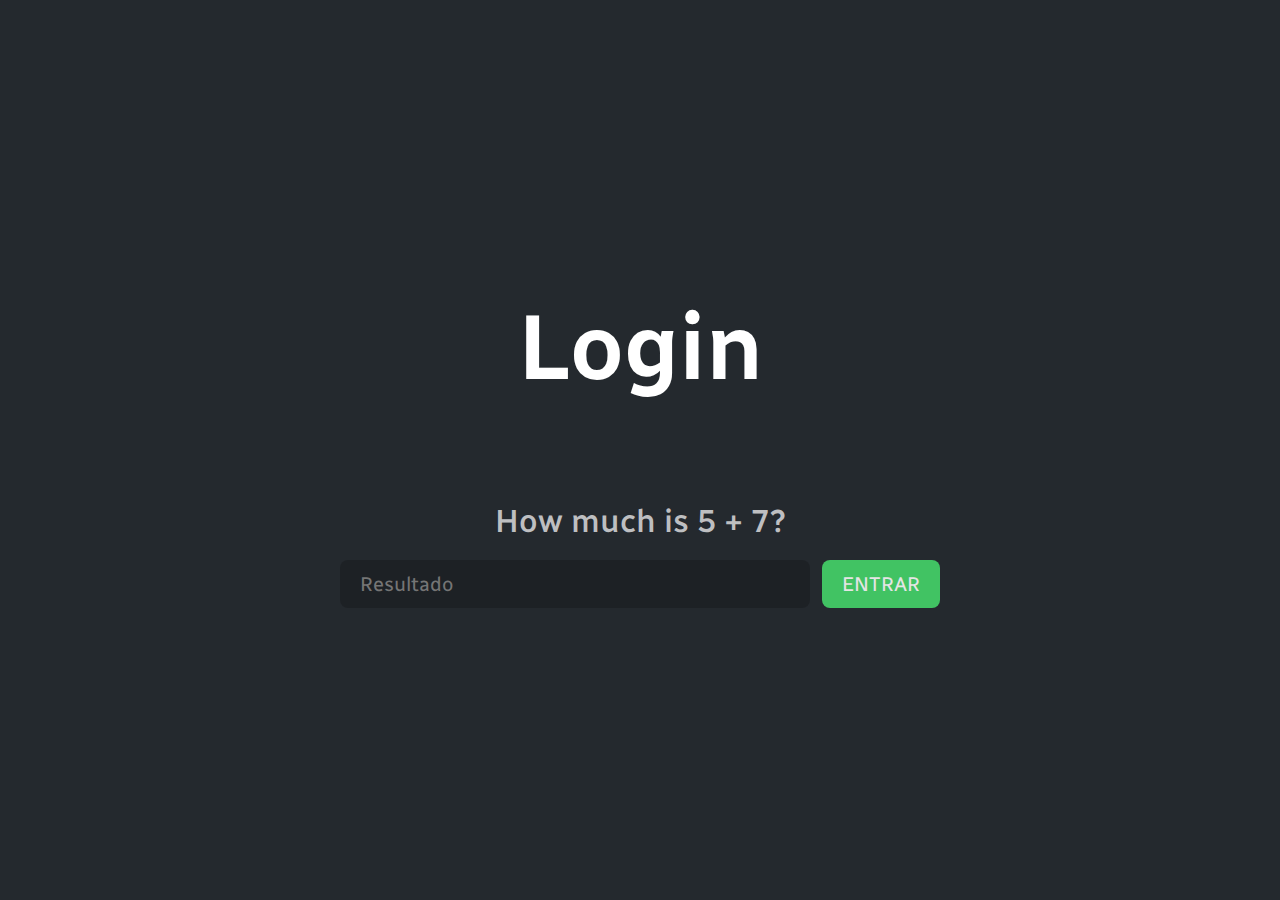
==== index.html @ b2f19806 "criação das telas de login e busca" ====
<!DOCTYPE html>
<html lang="en">
  <head>
    <meta charset="UTF-8" />
    <meta http-equiv="X-UA-Compatible" content="IE=edge" />
    <meta name="viewport" content="width=device-width, initial-scale=1.0" />

    <link
      href="https://fonts.googleapis.com/css2?family=Radio+Canada:wght@300;400;500;600;700&display=swap"
      rel="stylesheet"
    />
    <link rel="stylesheet" href="./style.css" />

    <title>Github</title>
  </head>

  <body>
    <div class="login">
      <div class="login-content">
        <h1 class="title">Login</h1>

        <p class="text">How much is 5 + 7?</p>

        <div class="box-input">
          <input type="number" placeholder="Resultado" class="textfield" />

          <button class="btn">entrar</button>
        </div>
      </div>
    </div>
  </body>
</html>
---- style.css ----
* {
  border: 0;
  box-sizing: border-box;
  font-family: "Radio Canada", sans-serif;
  margin: 0;
  padding: 0;
}

body {
  background-color: #e5e5e5;
}

/* login */
.login {
  align-items: center;
  background-color: #24292e;
  display: flex;
  height: 100vh;
  justify-content: center;
  width: 100%;
}

.login .login-content .title {
  color: #ffffff;
  font-size: 92px;
  font-weight: 600;
  line-height: 110px;
  margin-bottom: 100px;
  text-align: center;
}

.login .login-content .text {
  color: #bebfc1;
  font-size: 32px;
  font-weight: 500;
  line-height: 38px;
  margin-bottom: 20px;
  text-align: center;
}

.login .login-content .box-input {
  display: flex;
  gap: 12px;
}

.login .login-content .box-input .textfield {
  background-color: rgba(0, 0, 0, 0.19);
  border-radius: 8px;
  color: #ffffff;
  font-size: 20px;
  font-weight: 400;
  line-height: 24px;
  padding: 12px 20px;
  width: 470px;
}

.login .login-content .box-input .btn {
  background-color: #41c363;
  border-radius: 8px;
  color: #e5e5e5;
  cursor: pointer;
  font-weight: 400;
  font-size: 20px;
  line-height: 24px;
  padding: 12px 20px;
  text-transform: uppercase;
  transition: 0.2s ease-in-out;
}

.login .login-content .box-input .btn:hover {
  background-color: #2f8f49;
}

/* find repository */

.find-repository {
  align-items: center;
  background-color: #24292e;
  display: flex;
  height: 100vh;
  justify-content: center;
  width: 100%;
}

.find-repository .search-content {
  max-width: 1296px;
  width: 100%;
}

.find-repository .search-content .title {
  color: #ffffff;
  font-size: 92px;
  font-weight: 600;
  line-height: 110px;
  margin-bottom: 100px;
  text-align: center;
}

.find-repository .search-content .box-input {
  display: flex;
  gap: 12px;
}

.find-repository .search-content .box-input .textfield {
  background-color: rgba(0, 0, 0, 0.19);
  border-radius: 8px;
  color: #ffffff;
  flex: 1;
  font-size: 20px;
  font-weight: 400;
  line-height: 24px;
  padding: 12px 20px;
}

.find-repository .search-content .btn {
  background-color: #41c363;
  border-radius: 8px;
  color: #e5e5e5;
  cursor: pointer;
  font-size: 20px;
  font-weight: 400;
  line-height: 24px;
  padding: 12px 20px;
  text-transform: uppercase;
  transition: 0.2s ease-in-out;
}

.find-repository .search-content .btn:hover {
  background-color: #2f8f49;
}
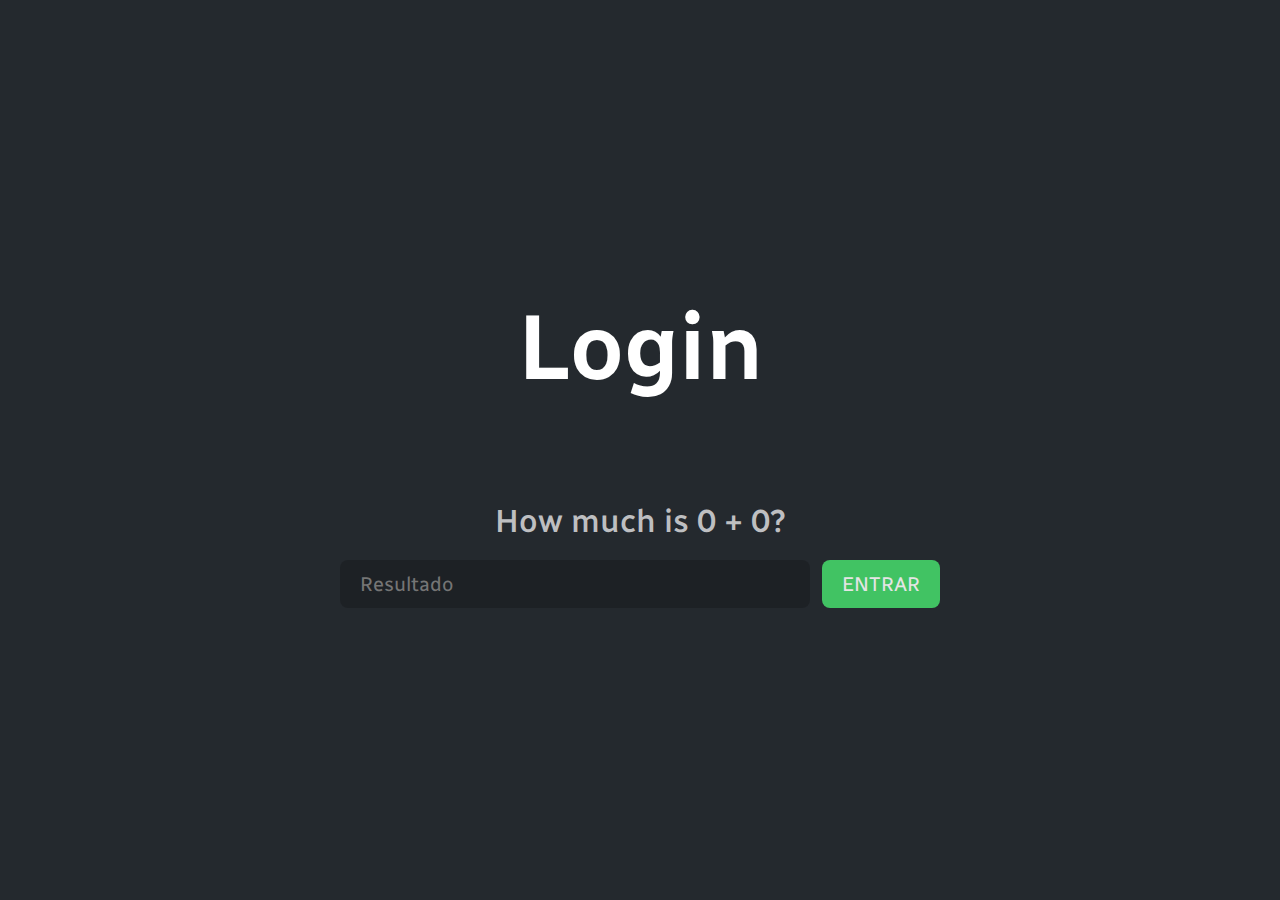
==== commit 03a12308: "adicionando dados dinamicamente" ====
--- a/index.html
+++ b/index.html
@@ -19,14 +19,41 @@
       <div class="login-content">
         <h1 class="title">Login</h1>
 
-        <p class="text">How much is 5 + 7?</p>
+        <p class="text">
+          How much is <span id="numA"></span> + <span id="numB"></span>?
+        </p>
 
         <div class="box-input">
-          <input type="number" placeholder="Resultado" class="textfield" />
+          <input
+            type="number"
+            placeholder="Resultado"
+            id="result"
+            class="textfield"
+          />
 
-          <button class="btn">entrar</button>
+          <button class="btn" onclick="onSubmit()">entrar</button>
         </div>
       </div>
     </div>
+
+    <script>
+      const numA = Math.floor(Math.random() * 10);
+      const numB = Math.floor(Math.random() * 10);
+
+      document.querySelector("#numA").innerHTML = numA;
+
+      document.getElementById("numB").innerHTML = numB;
+
+      function onSubmit() {
+        const value = document.querySelector("#result").value;
+        const expetedValue = numA + numB;
+
+        if (expetedValue == value) {
+          window.location.href = "/repository.html";
+        } else {
+          alert("tente novamente");
+        }
+      }
+    </script>
   </body>
 </html>
--- a/style.css
+++ b/style.css
@@ -65,6 +65,7 @@
   padding: 12px 20px;
   text-transform: uppercase;
   transition: 0.2s ease-in-out;
+  text-decoration: none;
 }
 
 .login .login-content .box-input .btn:hover {
@@ -123,8 +124,242 @@
   padding: 12px 20px;
   text-transform: uppercase;
   transition: 0.2s ease-in-out;
+  text-decoration: none;
 }
 
 .find-repository .search-content .btn:hover {
   background-color: #2f8f49;
 }
+
+/* User */
+
+.not-found {
+  align-items: center;
+  background-color: #f0f0f0;
+  display: flex;
+  height: 100vh;
+  justify-content: center;
+  width: 100%;
+}
+
+.not-found .try-content .title {
+  color: #24292e;
+  font-size: 92px;
+  font-weight: 600;
+  line-height: 110px;
+  margin-bottom: 100px;
+  text-align: center;
+}
+
+.not-found .try-content .btn {
+  background-color: #0a69da;
+  border-radius: 8px;
+  color: #ffffff;
+  cursor: pointer;
+  font-size: 20px;
+  font-weight: 400;
+  line-height: 24px;
+  padding: 12px 20px;
+  text-transform: uppercase;
+  transition: 0.2s ease-in-out;
+  margin: 0 auto;
+  display: table;
+  text-decoration: none;
+}
+
+.not-found .try-content .btn:hover {
+  background-color: #250fcb;
+}
+
+/* Dashboard */
+.dashboard {
+  display: flex;
+  gap: 32px;
+  padding: 40px;
+}
+
+.dashboard .box-details {
+  width: 296px;
+}
+
+.dashboard .photo {
+  border-radius: 50%;
+  filter: grayscale(1);
+  height: 296px;
+  margin-bottom: 20px;
+  width: 296px;
+}
+
+.dashboard .name {
+  color: #24292e;
+  font-size: 24px;
+  font-weight: 600;
+  line-height: 29px;
+  margin-bottom: 20px;
+}
+
+.dashboard .username {
+  font-size: 20px;
+  font-weight: 400;
+  line-height: 24px;
+  margin-bottom: 20px;
+}
+
+.dashboard .description {
+  color: #24292e;
+  font-size: 16px;
+  font-weight: 400;
+  line-height: 19px;
+  margin-bottom: 40px;
+}
+
+.dashboard .city {
+  color: #57606a;
+  font-family: "Radio Canada";
+  font-size: 16px;
+  font-style: normal;
+  font-weight: 400;
+  height: 19px;
+  line-height: 19px;
+  margin-top: 40px;
+  width: 52px;
+}
+
+.dashboard .since {
+  color: #57606a;
+  font-family: "Radio Canada";
+  font-size: 16px;
+  font-style: normal;
+  font-weight: 400;
+  height: 19px;
+  line-height: 19px;
+  margin-top: 20px;
+  width: 133px;
+}
+
+.dashboard .box-content {
+  flex: 1;
+}
+
+.dashboard .box-content .box-input {
+  display: flex;
+  gap: 12px;
+  margin-bottom: 40px;
+}
+
+.dashboard .box-content .textfield {
+  background-color: rgba(0, 0, 0, 0.19);
+  border-radius: 8px;
+  color: #ffffff;
+  flex: 1;
+  font-size: 20px;
+  font-weight: 400;
+  line-height: 24px;
+  padding: 12px 20px;
+}
+
+.dashboard .box-content .textfield::placeholder {
+  color: #e5e5e5;
+}
+
+.dashboard .box-content .btn {
+  background-color: #41c363;
+  border-radius: 8px;
+  color: #e5e5e5;
+  cursor: pointer;
+  font-size: 20px;
+  font-weight: 400;
+  line-height: 24px;
+  padding: 12px 20px;
+  text-transform: uppercase;
+  transition: 0.2s ease-in-out;
+  text-decoration: none;
+}
+
+.dashboard .box-content .btn:hover {
+  background-color: #2f8f49;
+}
+
+.dashboard .box-content .title {
+  color: #000000;
+  font-weight: 400;
+  font-size: 32px;
+  line-height: 38px;
+  margin-bottom: 20px;
+}
+
+.dashboard .list {
+  list-style: none;
+}
+
+.dashboard .list .list-item {
+  background: #ffffff;
+  border-radius: 8px;
+  padding: 20px;
+  font-size: 14px;
+  color: #bebfc1;
+  /* margin-bottom: 20px; */
+  /* margin-top: 20px; */
+}
+
+.dashboard .list .list-item .flex {
+  display: flex;
+  justify-content: space-between;
+}
+
+.dashboard .list .list-item .flex + .flex {
+  margin-top: 20px;
+}
+
+.dashboard .list .list-item .flex .language {
+  position: relative;
+  padding-left: 24px;
+}
+
+.dashboard .list .list-item .flex .language::before {
+  content: "";
+  width: 20px;
+  height: 20px;
+  background-color: pink;
+  display: block;
+  border-radius: 50%;
+  position: absolute;
+  top: 0;
+  left: 0;
+}
+
+.dashboard .list .list-item .paragrafo {
+  color: #000000;
+  font-family: "Radio Canada";
+  font-style: normal;
+  font-weight: 500;
+  font-size: 14px;
+  line-height: 17px;
+}
+
+.dashboard .list .list-item .label {
+  background-color: #ffffff;
+  border-radius: 8px;
+  color: #e5e5e5;
+  cursor: default;
+  width: 57px;
+  height: 22px;
+  font-size: 12px;
+  border: 1px solid #f0f0f0;
+  border-radius: 100px;
+  display: flex;
+  align-items: center;
+  justify-content: center;
+}
+
+.dashboard .list .list-item + .list-item {
+  margin-top: 20px;
+}
+
+/* .dashboard .list .list-item:first-of-type {
+  margin-top: 0;
+} */
+
+/* .dashboard .list .list-item:last-of-type {
+  margin-bottom: 0;
+} */
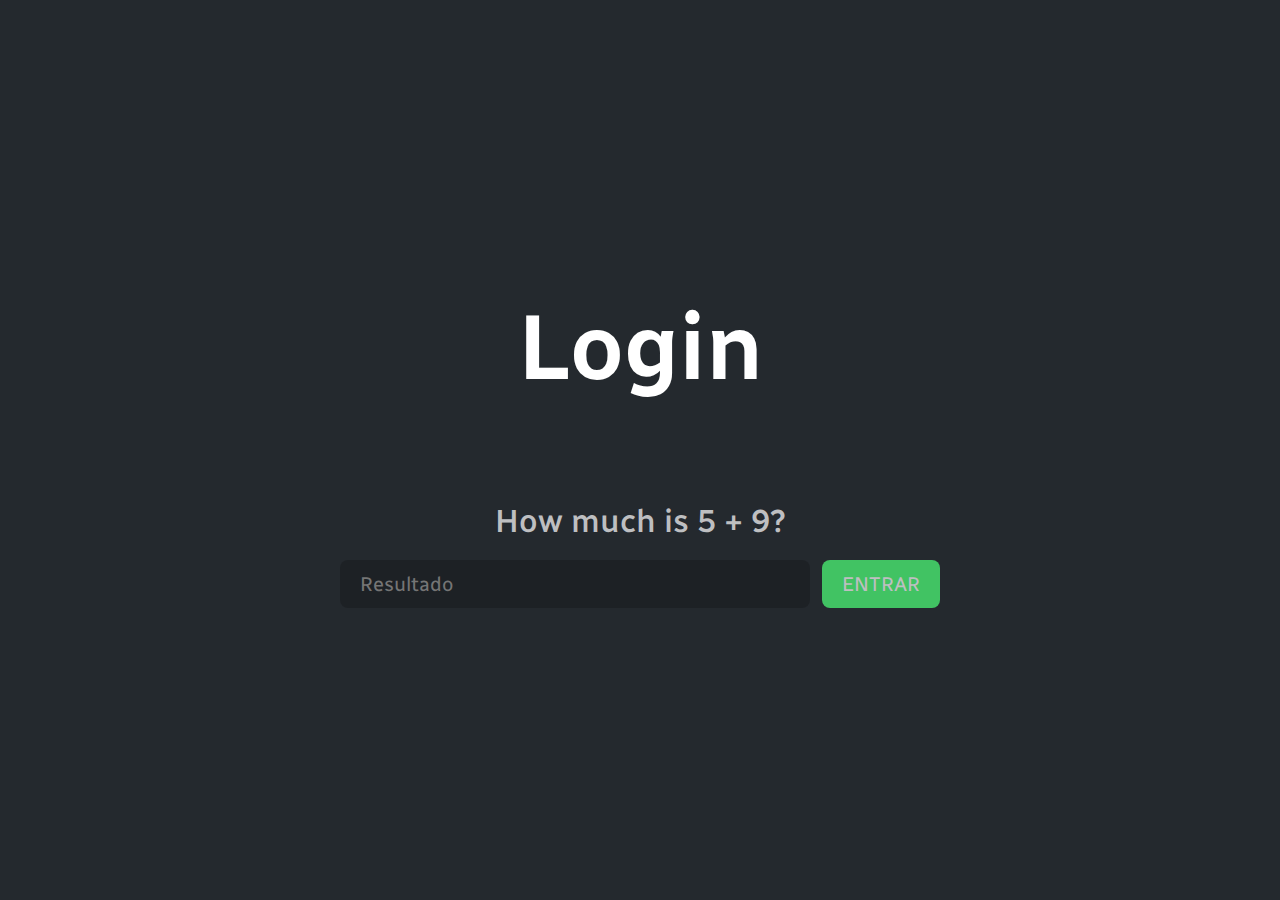
==== commit ffde4d2a: "transformando css em sass" ====
--- a/index.html
+++ b/index.html
@@ -9,7 +9,7 @@
       href="https://fonts.googleapis.com/css2?family=Radio+Canada:wght@300;400;500;600;700&display=swap"
       rel="stylesheet"
     />
-    <link rel="stylesheet" href="./style.css" />
+    <link rel="stylesheet" href="./styles/styles.css" />
 
     <title>Github</title>
   </head>
--- a/styles/styles.css
+++ b/styles/styles.css
@@ -0,0 +1,297 @@
+* {
+  border: 0;
+  box-sizing: border-box;
+  font-family: "Radio Canada", sans-serif;
+  margin: 0;
+  padding: 0;
+}
+
+body {
+  background-color: #e5e5e5;
+}
+
+.login {
+  align-items: center;
+  background-color: #24292e;
+  display: flex;
+  height: 100vh;
+  justify-content: center;
+  width: 100%;
+}
+.login .login-content .title {
+  color: #ffffff;
+  font-size: 92px;
+  font-weight: 600;
+  line-height: 110px;
+  margin-bottom: 100px;
+  text-align: center;
+}
+.login .login-content .text {
+  font-size: 32px;
+  line-height: 38px;
+  color: #bebfc1;
+  font-weight: 500;
+  margin-bottom: 20px;
+  text-align: center;
+}
+.login .login-content .box-input {
+  display: flex;
+  gap: 12px;
+}
+.login .login-content .box-input .textfield {
+  background-color: rgba(0, 0, 0, 0.19);
+  border-radius: 8px;
+  color: #ffffff;
+  font-size: 20px;
+  font-weight: 400;
+  line-height: 24px;
+  padding: 12px 20px;
+  width: 470px;
+}
+.login .login-content .box-input .btn {
+  background-color: #41c363;
+  border-radius: 8px;
+  color: #bebfc1;
+  cursor: pointer;
+  font-weight: 400;
+  font-size: 20px;
+  line-height: 24px;
+  padding: 12px 20px;
+  text-transform: uppercase;
+  transition: 0.2s ease-in-out;
+  text-decoration: none;
+}
+.login .login-content .box-input .btn:hover {
+  background-color: #2f8f49;
+}
+
+.find-repository {
+  align-items: center;
+  background-color: #24292e;
+  display: flex;
+  height: 100vh;
+  justify-content: center;
+  width: 100%;
+}
+.find-repository .search-content {
+  max-width: 1296px;
+  width: 100%;
+}
+.find-repository .search-content .title {
+  color: #ffffff;
+  font-size: 92px;
+  font-weight: 600;
+  line-height: 110px;
+  margin-bottom: 100px;
+  text-align: center;
+}
+.find-repository .search-content .box-input {
+  display: flex;
+  gap: 12px;
+}
+.find-repository .search-content .box-input .textfield {
+  background-color: rgba(0, 0, 0, 0.19);
+  border-radius: 8px;
+  color: #ffffff;
+  flex: 1;
+  font-size: 20px;
+  font-weight: 400;
+  line-height: 24px;
+  padding: 12px 20px;
+}
+.find-repository .search-content .box-input .btn {
+  background-color: #41c363;
+  border-radius: 8px;
+  color: #e5e5e5;
+  cursor: pointer;
+  font-size: 20px;
+  font-weight: 400;
+  line-height: 24px;
+  padding: 12px 20px;
+  text-transform: uppercase;
+  transition: 0.2s ease-in-out;
+  text-decoration: none;
+}
+.find-repository .search-content .box-input .btn:hover {
+  background-color: #2f8f49;
+}
+
+.not-found {
+  align-items: center;
+  background-color: #f0f0f0;
+  display: flex;
+  height: 100vh;
+  justify-content: center;
+  width: 100%;
+}
+.not-found .try-content .title {
+  color: #24292e;
+  font-size: 92px;
+  font-weight: 600;
+  line-height: 110px;
+  margin-bottom: 100px;
+  text-align: center;
+}
+.not-found .try-content .btn {
+  background-color: #0a69da;
+  border-radius: 8px;
+  color: #ffffff;
+  cursor: pointer;
+  font-size: 20px;
+  font-weight: 400;
+  line-height: 24px;
+  padding: 12px 20px;
+  text-transform: uppercase;
+  transition: 0.2s ease-in-out;
+  margin: 0 auto;
+  display: table;
+  text-decoration: none;
+}
+.not-found .try-content .btn:hover {
+  background-color: #250fcb;
+}
+
+.dashboard {
+  display: flex;
+  gap: 32px;
+  padding: 40px;
+}
+.dashboard .box-details {
+  font-size: 16px;
+  font-weight: 400;
+  line-height: 19px;
+  width: 296px;
+}
+.dashboard .box-details .photo {
+  border-radius: 50%;
+  filter: grayscale(1);
+  height: 296px;
+  margin-bottom: 20px;
+  width: 296px;
+}
+.dashboard .box-details .name {
+  color: #24292e;
+  font-size: 24px;
+  font-weight: 600;
+  line-height: 29px;
+  margin-bottom: 20px;
+}
+.dashboard .box-details .username {
+  font-size: 20px;
+  font-weight: 400;
+  line-height: 24px;
+  margin-bottom: 40px;
+}
+.dashboard .box-details .bio {
+  color: #24292e;
+}
+.dashboard .box-details > p + p {
+  margin-top: 20px;
+}
+.dashboard .box-content {
+  flex: 1;
+}
+.dashboard .box-content .box-input {
+  display: flex;
+  gap: 12px;
+  margin-bottom: 40px;
+}
+.dashboard .box-content .box-input .textfield {
+  background-color: rgba(0, 0, 0, 0.19);
+  border-radius: 8px;
+  color: #ffffff;
+  flex: 1;
+  font-size: 20px;
+  font-weight: 400;
+  line-height: 24px;
+  padding: 12px 20px;
+}
+.dashboard .box-content .box-input .textfield::-moz-placeholder {
+  color: #e5e5e5;
+}
+.dashboard .box-content .box-input .textfield:-ms-input-placeholder {
+  color: #e5e5e5;
+}
+.dashboard .box-content .box-input .textfield::placeholder {
+  color: #e5e5e5;
+}
+.dashboard .box-content .box-input .btn {
+  background-color: #41c363;
+  border-radius: 8px;
+  color: #e5e5e5;
+  cursor: pointer;
+  font-size: 20px;
+  font-weight: 400;
+  line-height: 24px;
+  padding: 12px 20px;
+  text-transform: uppercase;
+  transition: 0.2s ease-in-out;
+  text-decoration: none;
+}
+.dashboard .box-content .box-input .btn:hover {
+  background-color: #2f8f49;
+}
+.dashboard .box-content .title {
+  font-size: 32px;
+  line-height: 38px;
+  color: #000000;
+  font-weight: 400;
+  margin-bottom: 20px;
+}
+.dashboard .box-content .list {
+  list-style: none;
+}
+.dashboard .box-content .list-item {
+  background: #ffffff;
+  border-radius: 8px;
+  padding: 20px;
+  font-size: 12px;
+  color: #bebfc1;
+  /* margin-bottom: 20px; */
+  /* margin-top: 20px; */
+}
+.dashboard .box-content .list-item + .list-item {
+  margin-top: 20px;
+}
+.dashboard .box-content .list-item .flex {
+  display: flex;
+  justify-content: space-between;
+}
+.dashboard .box-content .list-item .flex + .flex {
+  margin-top: 20px;
+}
+.dashboard .box-content .list-item .flex .language {
+  position: relative;
+  padding-left: 24px;
+}
+.dashboard .box-content .list-item .flex .language::before {
+  content: "";
+  width: 16px;
+  height: 16px;
+  background-color: pink;
+  display: block;
+  border-radius: 50%;
+  position: absolute;
+  top: 0;
+  left: 0;
+}
+.dashboard .box-content .list-item .paragrafo {
+  color: #000000;
+  font-weight: 500;
+  font-size: 14px;
+  line-height: 17px;
+}
+.dashboard .box-content .list-item .label {
+  background-color: #ffffff;
+  border-radius: 8px;
+  color: #e5e5e5;
+  cursor: default;
+  width: 57px;
+  height: 22px;
+  font-size: 12px;
+  border: 1px solid #f0f0f0;
+  border-radius: 100px;
+  display: flex;
+  align-items: center;
+  justify-content: center;
+}/*# sourceMappingURL=styles.css.map */